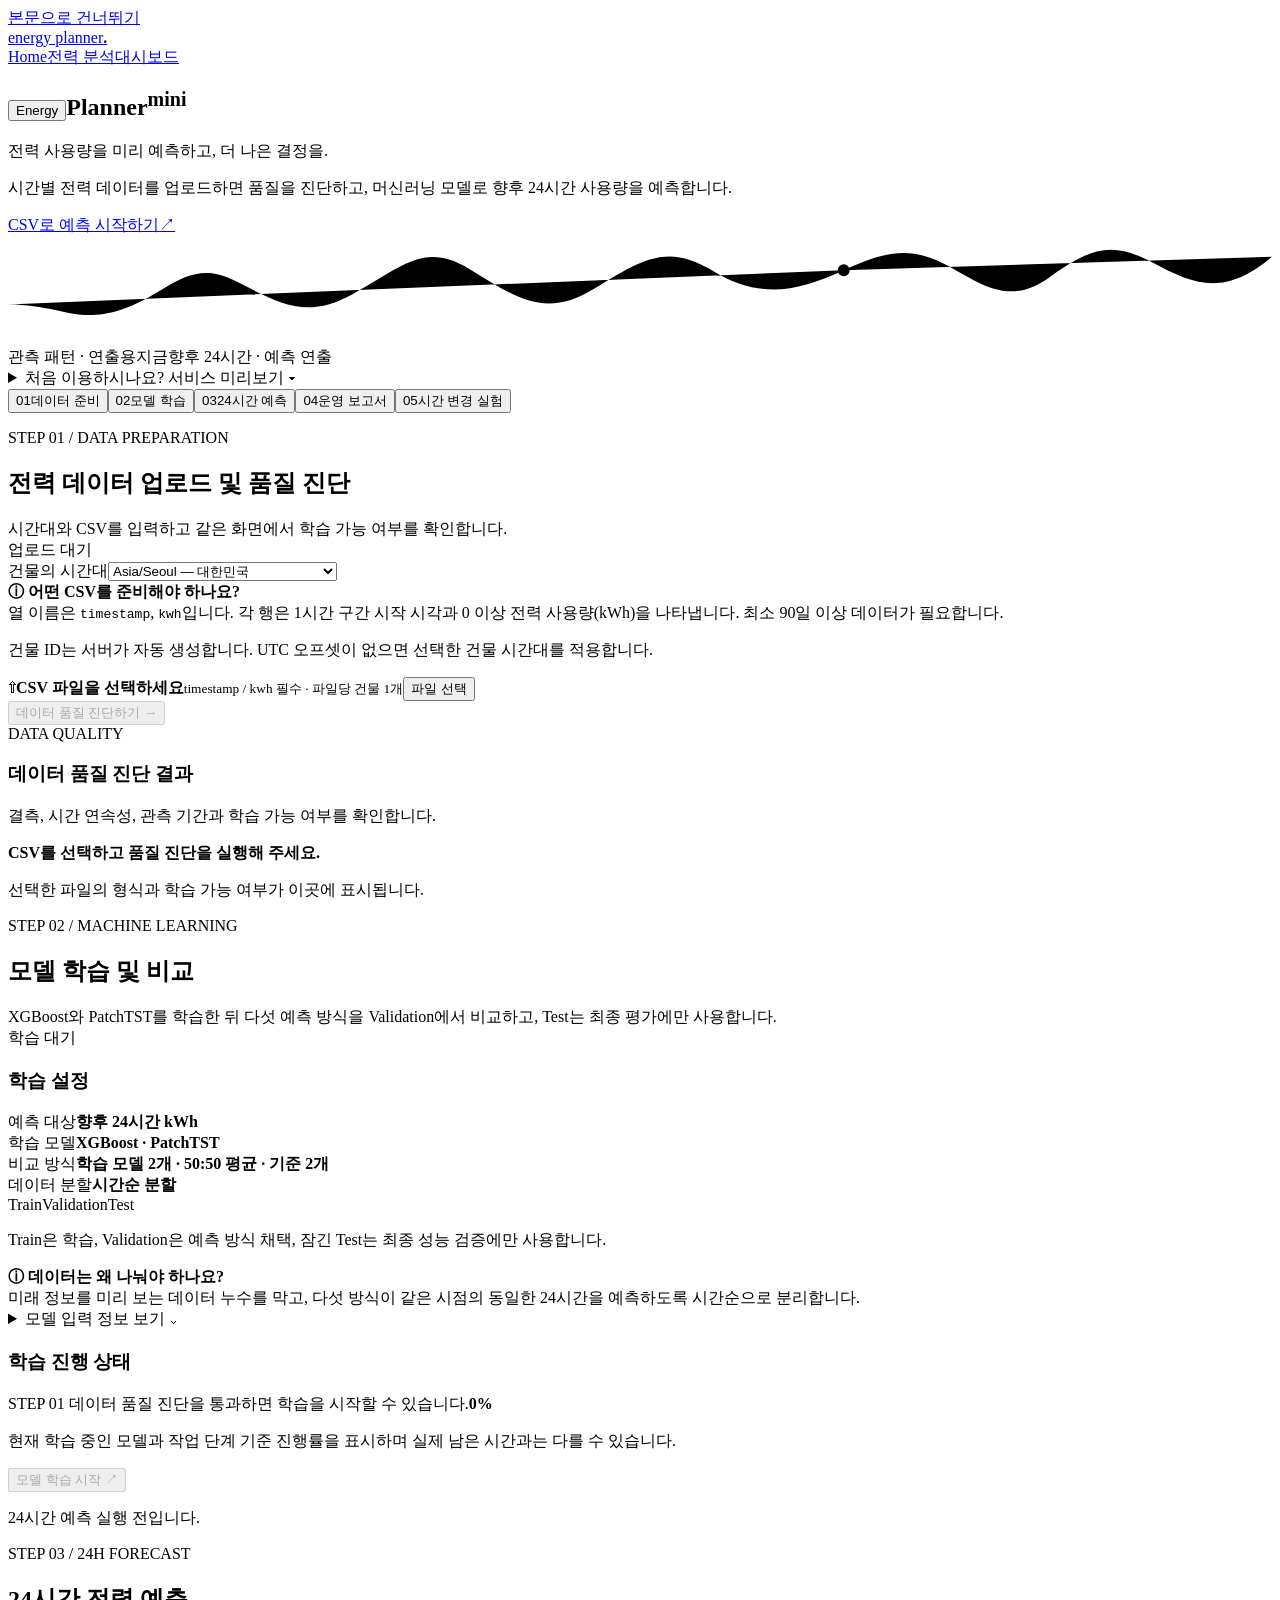
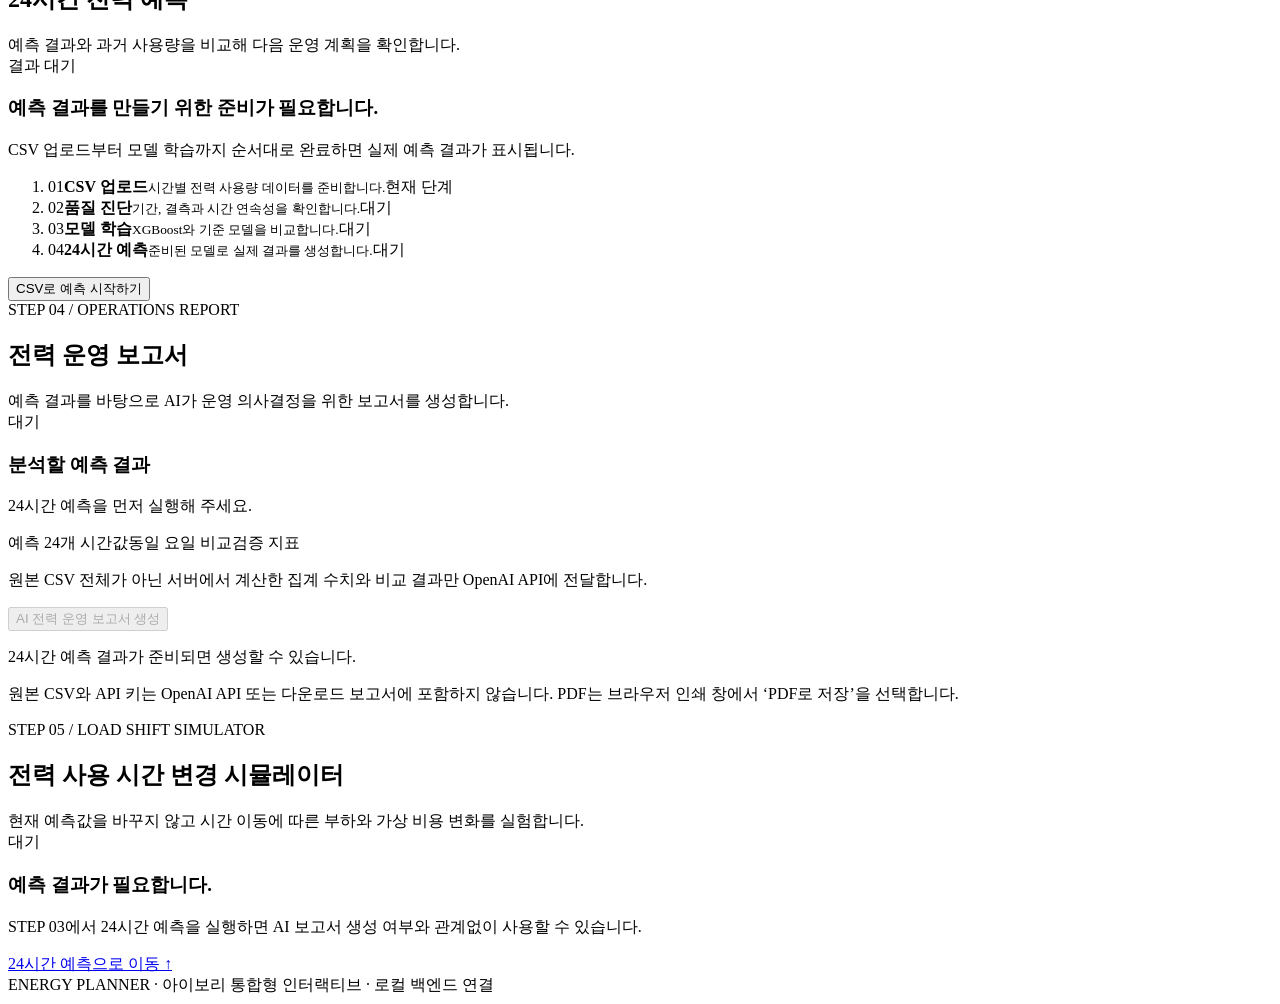
==== frontend/index.html @ c422758a "feat: configure frontend API base URL for Pages" ====
<!doctype html>
<html lang="ko">
<head>
  <meta charset="utf-8">
  <meta name="viewport" content="width=device-width, initial-scale=1">
  <meta name="theme-color" content="#F3F0E8">
  <title>Energy Planner</title>
  <meta name="description" content="건물 전력 사용량 데이터 품질 진단과 향후 24시간 예측을 위한 로컬 MVP">
  <link rel="stylesheet" href="/reference-system.css">
</head>
<body>
  <a class="skip-link" href="#main-content">본문으로 건너뛰기</a>
  <header class="header"><div class="container header-inner"><a class="logo" href="#top" data-scroll-target="top" aria-label="Energy Planner 홈">energy planner<b>.</b></a><nav class="topnav" aria-label="주 메뉴"><a href="#top" data-scroll-target="top">Home</a><a href="#upload" data-scroll-target="upload">전력 분석</a><a href="#dashboard" data-scroll-target="dashboard">대시보드</a></nav></div></header>

  <section class="hero brand-hero" id="top"><div class="container brand-hero-inner" id="landing-home">
    <h1 id="hero-title" class="brand-title" aria-label="Energy Planner mini"><button id="brand-energy-toggle" class="brand-energy" type="button" aria-label="예측 곡선 켜기 또는 끄기. 커서를 올리면 미리보기, 클릭하면 고정됩니다." aria-pressed="false">Energy</button><span class="brand-planner">Planner</span><sup class="brand-mini">mini</sup></h1>
    <p class="brand-tagline">전력 사용량을 미리 예측하고, 더 나은 결정을.</p>
    <p class="brand-description">시간별 전력 데이터를 업로드하면 품질을 진단하고, 머신러닝 모델로 향후 24시간 사용량을 예측합니다.</p>
    <div class="actions"><a id="home-primary-cta" class="btn primary" href="#upload" data-scroll-target="upload"><span id="home-cta-label">CSV로 예측 시작하기</span><span aria-hidden="true">↗</span></a></div>
    <div class="brand-curve" role="img" aria-label="인터랙션 연출용 곡선입니다. Energy에 커서를 올리거나 탭하면 관측 패턴을 나타내는 실선이 그려지고 미래 구간은 점선으로 이어집니다. 실제 데이터 또는 모델 예측값이 아닙니다."><svg viewBox="0 0 850 72" preserveAspectRatio="none" aria-hidden="true"><path class="brand-curve-baseline" d="M0 64H850"/><path class="brand-curve-past" pathLength="1" d="M0 46 C35 46 45 59 75 50 S120 15 150 29 S198 58 232 39 S280 4 310 22 S360 57 395 35 S445 6 475 24 S530 38 562 23"/><path class="brand-curve-future" d="M562 23 C590 10 607 7 630 19 S672 48 700 28 S742 3 770 18 S818 41 850 14"/><circle class="brand-curve-dot" cx="562" cy="23" r="4"/></svg><span class="brand-curve-divider" aria-hidden="true"></span><span class="brand-curve-labels" aria-hidden="true"><span>관측 패턴 · 연출용</span><span class="brand-curve-now">지금</span><span>향후 24시간 · 예측 연출</span></span></div>
  </div></section>

  <div class="container service-preview-wrap">
    <details id="service-preview" class="service-preview">
      <summary>처음 이용하시나요? 서비스 미리보기 <span aria-hidden="true">▾</span></summary>
      <div class="service-preview-layout">
        <div class="service-preview-intro">
          <p class="service-preview-eyebrow">ENERGY PLANNER MINI</p>
          <h2>앞으로 24시간,<br>전력량을 확인해보세요</h2>
          <p>건물의 시간별 전력 기록으로 향후 24시간 사용량을 예측하고, 피크가 예상되는 시간에 어떤 작업을 옮길 수 있을지 살펴보세요.</p>
        </div>
        <section class="service-preview-card" aria-label="서비스 이용 흐름">
          <div class="service-preview-tabs" role="tablist" aria-label="미리보기 단계">
            <button id="preview-tab-1" type="button" role="tab" aria-selected="true" aria-controls="preview-panel-1" tabindex="0">01 에너지 플래너</button>
            <button id="preview-tab-2" type="button" role="tab" aria-selected="false" aria-controls="preview-panel-2" tabindex="-1">02 데이터 준비</button>
            <button id="preview-tab-3" type="button" role="tab" aria-selected="false" aria-controls="preview-panel-3" tabindex="-1">03 모델 학습·비교</button>
            <button id="preview-tab-4" type="button" role="tab" aria-selected="false" aria-controls="preview-panel-4" tabindex="-1">04 예측 보기</button>
            <button id="preview-tab-5" type="button" role="tab" aria-selected="false" aria-controls="preview-panel-5" tabindex="-1">05 운영에 활용</button>
          </div>
          <div class="service-preview-panels">
            <div id="preview-panel-1" class="service-preview-panel" role="tabpanel" aria-labelledby="preview-tab-1" tabindex="0">
              <h3>에너지 플래너란?</h3>
              <p>얼마나 많은 에너지가 언제 필요할지 예상하고, 그에 맞춰 사용 계획을 세우는 사람이나 도구를 뜻합니다.</p>
              <div class="service-preview-sample"><strong>이 서비스에서는</strong><br>건물의 전력 기록으로 앞으로 24시간의 사용량을 예측하고, 전기를 많이 쓰는 작업의 시간을 옮겨볼 수 있습니다.</div>
            </div>
            <div id="preview-panel-2" class="service-preview-panel" role="tabpanel" aria-labelledby="preview-tab-2" tabindex="0" hidden>
              <h3>계량기 하나의 시간별 CSV</h3>
              <div class="service-preview-sample service-preview-csv"><code>timestamp, kwh</code><br><code>2026-05-01 00:00, 8.4</code><br><code>2026-05-01 01:00, 8.1</code></div>
              <p>최소 90일치 기록을 올리면 빠진 시간과 학습 가능 여부를 확인합니다.</p>
            </div>
            <div id="preview-panel-3" class="service-preview-panel" role="tabpanel" aria-labelledby="preview-tab-3" tabindex="0" hidden>
              <p class="service-preview-training-copy">이 건물의 전력 기록으로 모델을 새로 학습하고, 검증에서 오차가 가장 적었던 예측 방식을 선택합니다.</p>
              <div class="service-preview-training-flow" aria-label="모델 학습과 예측 방식 선택 흐름"><strong>건물 데이터로 학습</strong><span aria-hidden="true">→</span><strong>여러 예측 방식 비교</strong><span aria-hidden="true">→</span><strong>검증 오차가 가장 낮은 방식 선택</strong></div>
            </div>
            <div id="preview-panel-4" class="service-preview-panel" role="tabpanel" aria-labelledby="preview-tab-4" tabindex="0" hidden>
              <h3>향후 24시간 전력 사용량</h3>
              <div class="service-preview-graph-label"><span>사용량 (kWh)</span><span>설명용 예시</span></div>
              <svg class="service-preview-curve" viewBox="0 0 320 90" preserveAspectRatio="none" role="img" aria-label="예시 예측 곡선. 15시에 사용량이 가장 높습니다."><path class="preview-gridline" d="M0 22H320 M0 52H320 M0 82H320"/><path class="preview-trace" d="M0 67 C28 72 44 77 65 71 S93 53 113 50 S144 52 164 38 S189 17 209 23 S235 46 256 53 S292 58 320 67"/><circle cx="200" cy="22" r="4"/></svg>
              <div class="service-preview-graph-label"><span>00시</span><strong>15시 · 예시 피크</strong><span>23시</span></div>
              <p>건물 데이터로 모델을 학습하고, 검증 결과로 고른 방식으로 예측합니다.</p>
            </div>
            <div id="preview-panel-5" class="service-preview-panel" role="tabpanel" aria-labelledby="preview-tab-5" tabindex="0" hidden>
              <h3>피크 시간에 잡힌 작업을 옮긴다면?</h3>
              <div class="service-preview-sample service-preview-shift">15시 작업 <span aria-hidden="true">→</span> 18시로 이동 <small>예시</small></div>
              <p>시간 변경 시뮬레이터에서 부하와 가상 비용 변화를 살펴보고, AI 운영 보고서로 예측 결과를 요약할 수 있습니다.</p>
            </div>
          </div>
        </section>
      </div>
    </details>
  </div>

  <nav class="sticky-steps" aria-label="분석 단계"><div class="container steps-inner"><button class="step-button is-active" type="button" data-integrated-target="upload" data-workflow-step="1"><span>01</span>데이터 준비</button><button class="step-button" type="button" data-integrated-target="training" data-workflow-step="2"><span>02</span>모델 학습</button><button class="step-button" type="button" data-integrated-target="dashboard" data-workflow-step="3"><span>03</span>24시간 예측</button><button class="step-button" type="button" data-integrated-target="report" data-workflow-step="4"><span>04</span>운영 보고서</button><button class="step-button" type="button" data-integrated-target="simulator" data-workflow-step="5"><span>05</span>시간 변경 실험</button></div></nav>

  <main class="container" id="main-content" tabindex="-1">
    <p id="form-error" class="error global-error" role="alert"></p>

    <section class="section workflow-panel data-preparation" id="upload" data-step-panel="1" tabindex="-1" aria-labelledby="upload-title">
      <div class="section-heading"><div><div class="eyebrow">STEP 01 / DATA PREPARATION</div><h2 id="upload-title">전력 데이터 업로드 및 품질 진단</h2><div class="sub">시간대와 CSV를 입력하고 같은 화면에서 학습 가능 여부를 확인합니다.</div></div><span class="status" id="quality-heading-status">업로드 대기</span></div>
      <div class="section-body"><div class="grid2 upload-input-grid"><div class="panel timezone-panel">
        <label class="field" for="timezone">건물의 시간대</label><select id="timezone" name="building_timezone" class="select" aria-describedby="timezone-help" required><option value="Asia/Seoul">Asia/Seoul — 대한민국</option><option value="Asia/Tokyo">Asia/Tokyo — 일본</option><option value="America/New_York">America/New_York — 미국 동부</option><option value="America/Chicago">America/Chicago — 미국 중부</option><option value="America/Los_Angeles">America/Los_Angeles — 미국 서부</option><option value="Europe/London">Europe/London — 영국</option><option value="Europe/Paris">Europe/Paris — 프랑스</option><option value="Australia/Sydney">Australia/Sydney — 호주</option><option value="UTC">UTC — 협정 세계시</option></select><div class="spacer"></div><div class="hint" id="timezone-help"><strong>ⓘ 어떤 CSV를 준비해야 하나요?</strong><div>열 이름은 <code>timestamp</code>, <code>kwh</code>입니다. 각 행은 1시간 구간 시작 시각과 0 이상 전력 사용량(kWh)을 나타냅니다. 최소 90일 이상 데이터가 필요합니다.</div></div><p class="muted">건물 ID는 서버가 자동 생성합니다. UTC 오프셋이 없으면 선택한 건물 시간대를 적용합니다.</p>
      </div><div class="panel upload-panel">
        <div id="drop-zone" class="drop" tabindex="0" role="button" aria-label="CSV 파일 선택"><input id="csv-file" name="csv_file" type="file" accept=".csv,text/csv" autocomplete="off" hidden><span class="upload-arrow" aria-hidden="true">⇧</span><strong>CSV 파일을 선택하세요</strong><small>timestamp / kwh 필수 · 파일당 건물 1개</small><button id="choose-file" class="btn" type="button">파일 선택</button></div>
        <div id="file-info" class="file-row" hidden aria-live="polite"><div class="file-copy"><span>선택한 파일</span><strong id="selected-file-name"></strong><small id="selected-file-meta"></small><p id="selected-file-state">브라우저에서 선택됨 · 아직 품질 진단 전</p></div><div class="file-actions"><button id="change-file" class="btn" type="button">파일 변경</button><button id="clear-file" class="btn quiet" type="button">삭제</button></div></div>
        <div class="actions panel-actions"><button id="analyze" class="btn primary" type="button" disabled>데이터 품질 진단하기 →</button></div>
      </div></div><div class="quality-inline" aria-live="polite"><div class="quality-inline-heading"><div><span class="quality-kicker">DATA QUALITY</span><h3 id="quality-result-title" tabindex="-1">데이터 품질 진단 결과</h3><p>결측, 시간 연속성, 관측 기간과 학습 가능 여부를 확인합니다.</p></div></div><label id="warning-approval" class="approval" for="warning-approved" hidden><input id="warning-approved" name="warning_approved" type="checkbox"> 데이터 기간이 90~179일로 짧아 예측 성능이 불안정할 수 있음을 이해하고 실험적 학습에 동의합니다.</label>
        <div id="empty-state" class="panel quality-awaiting" data-panel-state="empty"><strong id="quality-empty-title" tabindex="-1">CSV를 선택하고 품질 진단을 실행해 주세요.</strong><p id="quality-empty-copy">선택한 파일의 형식과 학습 가능 여부가 이곳에 표시됩니다.</p><dl id="quality-preview" class="quality-preview" hidden><dt>선택한 파일</dt><dd id="quality-preview-file">확인 전</dd><dt>관측 기간</dt><dd>진단 전</dd><dt>누락·연속성</dt><dd>진단 전</dd><dt>학습 가능 여부</dt><dd>진단 전</dd></dl></div>
        <div id="quality-result" hidden><div class="status-row panel"><span id="status-badge" class="status">—</span><strong id="eligibility"></strong></div><div id="quality-cards" class="grid4 stats"></div><div class="panel detail-panel"><h3 class="section-text">진단 상세 결과</h3><div id="quality-detail-list" class="quality-detail-list"></div><div class="notice quality-notice"><strong>추가 확인 사항</strong><ul id="reason-list"></ul></div><div id="quality-split-results" class="split-results" hidden></div></div><div id="quality-next-actions" class="actions quality-next-actions" hidden><a class="btn primary" href="#training" data-scroll-target="training">모델 학습 및 비교로 이동 →</a></div></div></div>
      </div>
    </section>

    <section class="section workflow-panel" id="training" data-step-panel="2" tabindex="-1" aria-live="polite">
      <div class="section-heading"><div><div class="eyebrow">STEP 02 / MACHINE LEARNING</div><h2>모델 학습 및 비교</h2><div class="sub">XGBoost와 PatchTST를 학습한 뒤 다섯 예측 방식을 Validation에서 비교하고, Test는 최종 평가에만 사용합니다.</div></div><span id="workspace-job-status" class="status">학습 대기</span></div>
      <div class="section-body"><div class="grid2 training-grid"><div class="panel"><h3 class="section-text">학습 설정</h3><div class="detail-row"><span>예측 대상</span><strong>향후 24시간 kWh</strong></div><div class="detail-row"><span>학습 모델</span><strong>XGBoost · PatchTST</strong></div><div class="detail-row"><span>비교 방식</span><strong>학습 모델 2개 · 50:50 평균 · 기준 2개</strong></div><div class="detail-row"><span>데이터 분할</span><strong>시간순 분할</strong></div><div class="split" aria-label="Train, Validation, Test 시간순 분할"><span class="train-split">Train</span><span class="validation-split">Validation</span><span class="test-split">Test</span></div><p class="muted">Train은 학습, Validation은 예측 방식 채택, 잠긴 Test는 최종 성능 검증에만 사용합니다.</p><div class="hint"><strong>ⓘ 데이터는 왜 나눠야 하나요?</strong><div>미래 정보를 미리 보는 데이터 누수를 막고, 다섯 방식이 같은 시점의 동일한 24시간을 예측하도록 시간순으로 분리합니다.</div></div><details id="model-input-details" class="model-input-details"><summary>모델 입력 정보 보기 <span aria-hidden="true">⌄</span></summary><div class="model-input-content"><p class="model-input-count"><strong id="model-feature-count">피처 정보 불러오는 중</strong></p><ul id="model-feature-list" class="model-feature-list"></ul><p class="model-lookback"><strong id="model-lookback-summary">입력 기간을 확인하고 있습니다.</strong><span id="model-lookback-note"></span></p></div></details></div>
        <div class="panel training-status-panel"><div><h3 class="section-text">학습 진행 상태</h3><div id="training-progress"><div class="detail-row"><span id="training-stage" aria-live="polite">STEP 01 데이터 품질 진단을 통과하면 학습을 시작할 수 있습니다.</span><strong id="training-percent">0%</strong></div><div id="training-progressbar" class="train-track" role="progressbar" aria-label="XGBoost와 PatchTST 모델 학습 진행률" aria-valuemin="0" aria-valuemax="100" aria-valuenow="0" aria-valuetext="학습 시작 전 0%"><div id="training-progress-fill" class="train-fill"></div></div><p class="muted progress-note">현재 학습 중인 모델과 작업 단계 기준 진행률을 표시하며 실제 남은 시간과는 다를 수 있습니다.</p></div></div><div id="training-actions" class="actions training-actions"><button id="train" class="btn primary" type="button" disabled>모델 학습 시작 ↗</button></div><p id="workspace-prediction-summary" class="notice">24시간 예측 실행 전입니다.</p></div></div>
        <div id="workspace-model-results" class="panel model-results" hidden>
          <div class="training-selection-header">
            <div class="training-selection-copy"><span class="training-selection-label">채택된 예측 방식</span><strong id="workspace-selected-model" class="training-selected-model">예측 방식 확인 중</strong></div>
            <span class="training-complete-badge">학습 완료</span>
          </div>
          <p id="workspace-selection-reason" class="training-selection-reason">저장된 Validation 결과에서 채택 이유를 확인하고 있습니다.</p>
          <details id="training-evaluation-details" class="training-evaluation-details">
            <summary>상세 평가 지표 보기 <span aria-hidden="true">⌄</span></summary>
            <div class="training-evaluation-content">
              <div class="metric-comparison-heading"><div><h3 class="section-text">Validation 예측 방식 선정 결과</h3><p>시간순 Validation 구간에서 다섯 후보를 같은 평가 시점으로 비교해 실제 예측에 사용할 방식을 채택했습니다.</p></div><span class="status blue">자동 선정</span></div>
              <div class="table-wrap metric-table-wrap"><table class="table metric-comparison-table"><thead><tr><th scope="col">예측 방식</th><th scope="col">MAE<br><small>kWh</small></th><th scope="col">WAPE<br><small>%</small></th><th scope="col">RMSE<br><small>kWh</small></th><th scope="col">피크 크기 오차<br><small>kWh</small></th><th scope="col">피크 시간 오차<br><small>h</small></th><th scope="col">채택 결과</th></tr></thead><tbody id="workspace-validation-body"></tbody></table></div>
              <div class="metric-comparison-heading test-comparison-heading"><div><h3 class="section-text">Test 최종 평가 결과</h3><p>모델 선택에는 사용하지 않은 Test 구간의 최종 성능입니다.</p></div><span class="status">최종 평가</span></div>
              <div class="table-wrap metric-table-wrap"><table class="table metric-comparison-table"><thead><tr><th scope="col">모델</th><th scope="col">MAE<br><small>kWh</small></th><th scope="col">WAPE<br><small>%</small></th><th scope="col">RMSE<br><small>kWh</small></th><th scope="col">피크 크기 오차<br><small>kWh</small></th><th scope="col">피크 시간 오차<br><small>h</small></th><th scope="col">평가 구분</th></tr></thead><tbody id="workspace-test-body"></tbody></table></div>
              <p id="test-evaluation-note" class="muted">Test는 Validation에서 선택한 모델의 최종 성능 확인에만 사용합니다.</p>
            </div>
          </details>
        </div>
      </div>
    </section>

    <section class="section workflow-panel dashboard" id="dashboard" data-step-panel="3" tabindex="-1" aria-labelledby="dashboard-title">
      <div class="section-heading"><div><div class="eyebrow">STEP 03 / 24H FORECAST</div><h2 id="dashboard-title">24시간 전력 예측</h2><p id="forecast-period" class="forecast-period" hidden></p><div class="sub">예측 결과와 과거 사용량을 비교해 다음 운영 계획을 확인합니다.</div></div><div class="section-heading-actions"><span id="job-status" class="status">결과 대기</span><a id="dashboard-new-csv" class="btn" href="#upload" data-scroll-target="upload" hidden>새 CSV로 예측하기 <span aria-hidden="true">↑</span></a></div></div>
      <div class="section-body"><p id="dashboard-error" class="error" role="alert" hidden></p><section id="dashboard-gate" class="panel dashboard-gate" aria-labelledby="dashboard-gate-title" aria-live="polite"><div class="dashboard-gate-copy"><h3 id="dashboard-gate-title">예측 결과를 만들기 위한 준비가 필요합니다.</h3><p id="dashboard-gate-description">CSV 업로드부터 모델 학습까지 순서대로 완료하면 실제 예측 결과가 표시됩니다.</p></div><ol id="dashboard-readiness" class="readiness-list"><li data-readiness-key="upload" data-state="current"><span class="readiness-mark" aria-hidden="true">01</span><span class="readiness-copy"><strong>CSV 업로드</strong><small>시간별 전력 사용량 데이터를 준비합니다.</small></span><span class="readiness-state">현재 단계</span></li><li data-readiness-key="quality" data-state="waiting"><span class="readiness-mark" aria-hidden="true">02</span><span class="readiness-copy"><strong>품질 진단</strong><small>기간, 결측과 시간 연속성을 확인합니다.</small></span><span class="readiness-state">대기</span></li><li data-readiness-key="training" data-state="waiting"><span class="readiness-mark" aria-hidden="true">03</span><span class="readiness-copy"><strong>모델 학습</strong><small>XGBoost와 기준 모델을 비교합니다.</small></span><span class="readiness-state">대기</span></li><li data-readiness-key="prediction" data-state="waiting"><span class="readiness-mark" aria-hidden="true">04</span><span class="readiness-copy"><strong>24시간 예측</strong><small>준비된 모델로 실제 결과를 생성합니다.</small></span><span class="readiness-state">대기</span></li></ol><div class="actions dashboard-gate-actions"><button id="dashboard-empty-action" class="btn primary" type="button" data-target="upload">CSV로 예측 시작하기</button><button id="run-prediction" class="btn primary" type="button" hidden>24시간 예측 실행</button></div></section><div id="dashboard-results" hidden><div class="forecast-summary" aria-live="polite"><p id="forecast-narrative">예측 결과를 요약하고 있습니다.</p><p id="sample-note" class="forecast-provenance">저장된 모델로 생성한 실제 예측 결과입니다.</p></div>
        <div class="grid3 stats forecast-stats"><article class="panel metric metric-primary"><div class="label">24시간 예상 사용량</div><div class="value" id="total-forecast">—</div><div class="foot" id="forecast-change">직전 24시간과 비교 중</div></article><article class="panel metric"><div class="label">예상 피크 시간</div><div class="value compact" id="peak-time">예측 전</div><div class="foot">24시간 중 사용량이 가장 높은 시점</div></article><article class="panel metric"><div class="label">예상 피크 사용량</div><div class="value" id="peak-usage">—</div><div class="foot" id="peak-forecast">사용량 계산 전</div></article></div>
        <div class="panel chart-panel"><div class="panel-heading chart-heading"><div><h3 class="section-text">시간별 예상 사용량</h3><div class="sub"><span id="data-last-observation">데이터 마지막 시점: 미설정</span> · <span id="forecast-timezone">시간대: 미설정</span></div></div><label class="series-toggle" for="compare-previous"><input id="compare-previous" name="compare_previous_day" type="checkbox" aria-controls="forecast-chart"> 전날 같은 시간과 비교</label></div><div class="chart-wrap"><svg class="chart forecast-chart" id="forecast-chart" viewBox="0 0 960 360" role="img" aria-label="24시간 전력 예측 그래프"></svg><div id="forecast-tooltip" class="tooltip forecast-tooltip" role="status" hidden></div></div><div class="chart-legend"><span><i class="forecast"></i>미래 예측</span><span id="history-legend" hidden><i class="actual"></i>직전 24시간 실측</span></div><div class="forecast-scrubber"><label for="forecast-hour-slider">시간 선택</label><input id="forecast-hour-slider" type="range" min="0" max="23" value="0" step="1" aria-describedby="forecast-selected-value" aria-controls="forecast-chart"><output id="forecast-selected-value" for="forecast-hour-slider">예측 결과를 선택해 확인하세요.</output></div><details class="forecast-table-details"><summary>24시간 예측값을 표로 보기</summary><div class="data-table-scroll"><table><thead><tr><th scope="col">예측 시각</th><th scope="col">사용량(kWh)</th></tr></thead><tbody id="forecast-table-body"></tbody></table></div></details></div>
        <details id="forecast-validation-details" class="panel forecast-validation-details"><summary>과거 예측 성능 보기</summary><div class="forecast-performance-meta"><span>이번 예측에 사용 <strong id="dashboard-selected-model">—</strong></span><span>학습 기록 <strong id="dashboard-run-id">—</strong></span></div><dl class="forecast-performance-grid" aria-label="선택 모델의 Test 평가 지표"><div><dt>MAE <small>(kWh)</small></dt><dd id="dashboard-test-mae">평가 결과 없음</dd></div><div><dt>WAPE <small>(%)</small></dt><dd id="dashboard-test-wape">평가 결과 없음</dd></div><div><dt>RMSE <small>(kWh)</small></dt><dd id="dashboard-test-rmse">평가 결과 없음</dd></div><div><dt>피크 크기 오차 <small>(kWh)</small></dt><dd id="dashboard-test-peak-mae">평가 결과 없음</dd></div><div><dt>피크 시간 오차 <small>(h)</small></dt><dd id="dashboard-test-peak-time">평가 결과 없음</dd></div></dl><p class="muted">Validation으로 모델을 선택하고, Test는 선택을 바꾸지 않은 채 최종 성능 확인에만 사용했습니다.</p></details>
        <div class="grid2 usage-grid"><div class="panel"><div class="section-heading panel-heading"><div><h3 class="section-text" id="usage-analysis-title">최근 7일 일별 사용량</h3><div class="sub">업로드 데이터 기준</div></div><span id="actual-summary-label" class="status">예측 후 표시</span></div><div class="chart-wrap"><svg class="chart" id="daily-usage-chart" viewBox="0 0 520 240" role="img" aria-label="최근 7일 일별 전력 사용량 막대 그래프"></svg><div id="usage-tooltip" class="tooltip" role="status" hidden></div></div></div><div class="panel"><h3 class="section-text">시간대별 사용 비중</h3><div class="sub">최근 7일 소비량 분포</div><div class="period-composition"><div id="period-donut" class="donut" role="img" aria-label="시간대별 사용량 구성비"></div><ul id="period-composition-list" class="period-list"></ul></div></div></div>
        <div class="panel monthly-usage"><h3 class="section-text">최근 월별 사용량</h3><div id="monthly-usage-list" class="monthly-usage-list"></div></div>
        <div class="workflow-next"><div><strong>예측 결과를 어떻게 활용할까요?</strong><p>운영 보고서를 만들거나, AI 호출 없이 시간 변경 시나리오를 실험할 수 있습니다.</p></div><div class="actions"><a class="btn primary" href="#report" data-scroll-target="report">운영 보고서 만들기 →</a><a class="btn" href="#simulator" data-scroll-target="simulator">시간 변경 실험 →</a></div></div>
      </div></div>
    </section>

    <section class="section workflow-panel report-step" id="report" data-step-panel="4" tabindex="-1" aria-labelledby="report-step-title">
      <div class="section-heading"><div><div class="eyebrow">STEP 04 / OPERATIONS REPORT</div><h2 id="report-step-title">전력 운영 보고서</h2><div class="sub">예측 결과를 바탕으로 AI가 운영 의사결정을 위한 보고서를 생성합니다.</div></div><span id="report-status" class="status">대기</span></div>
      <div class="section-body"><div id="report-gate" class="panel report-gate"><div><h3 class="section-text">분석할 예측 결과</h3><p id="report-target-period" class="report-target-period">24시간 예측을 먼저 실행해 주세요.</p><div class="report-ready-facts"><span>예측 24개 시간값</span><span>동일 요일 비교</span><span>검증 지표</span></div><p class="muted">원본 CSV 전체가 아닌 서버에서 계산한 집계 수치와 비교 결과만 OpenAI API에 전달합니다.</p></div><div class="report-gate-action"><button id="ai-analyze" class="btn primary" type="button" disabled>AI 전력 운영 보고서 생성</button><p id="ai-analysis-status" class="muted" aria-live="polite">24시간 예측 결과가 준비되면 생성할 수 있습니다.</p></div></div><div id="report-generation-progress" class="report-generation-progress" role="status" aria-live="polite" hidden><span class="report-spinner" aria-hidden="true"></span><div><strong>전력 운영 보고서를 생성하고 있습니다.</strong><p>서버가 정량 근거를 확인하고 AI 운영 해석을 구성합니다.</p></div></div>
        <div id="report-preview" class="panel report-preview" hidden><div class="panel-heading report-heading"><div><h3 class="section-text">생성된 보고서 미리보기</h3><div class="sub">현재 예측 결과와 생성 당시 분석 기준을 포함합니다.</div></div><div class="report-actions"><button id="download-report-html" class="btn primary" type="button" disabled>HTML 다운로드</button><button id="print-report" class="btn" type="button" disabled>PDF 저장 / 인쇄</button><button id="regenerate-report" class="btn" type="button" disabled>보고서 다시 생성</button></div></div>
          <article id="ai-report" class="ai-report" aria-labelledby="report-summary-title" hidden>
            <header class="report-cover"><div><span id="report-source-badge" class="report-badge">로컬 수치 + AI 운영 해석</span><span id="report-purpose-badge" class="report-purpose">운영 계획 참고</span><p class="report-kicker">1. 핵심 판단</p><h4 id="report-summary-title">운영 판단</h4><p id="report-summary"></p><p id="report-summary-interpretation" class="report-supporting-copy" hidden></p><p id="report-comparison-observation" class="report-supporting-copy" hidden></p><p id="report-comparison-facts" hidden></p><div id="report-summary-evidence" class="observation-evidence"></div><div id="report-comparison-evidence" class="observation-evidence"></div></div><dl class="report-meta"><div><dt>생성 일시</dt><dd id="report-generated-at">—</dd></div><div><dt>데이터 기준</dt><dd id="report-data-period">—</dd></div><div><dt>예측 대상</dt><dd id="report-forecast-period">—</dd></div></dl></header>
            <section class="report-section" aria-labelledby="report-peak-title"><p class="report-kicker">2. 사용량이 가장 높은 시간</p><h5 id="report-peak-title">사용량이 가장 높은 시간</h5><p id="report-peak-facts" class="report-main-copy"></p><p id="report-peak-observation" class="report-supporting-copy" hidden></p><div id="report-peak-evidence" class="observation-evidence"></div><div class="report-metrics" aria-label="주요 예측 수치"><div><span>24시간 예상 사용량</span><strong id="report-total">—</strong><small id="report-total-change">—</small></div><div><span>가장 높은 시간</span><strong id="report-peak">—</strong><small id="report-peak-value">—</small></div><div><span>최근 8주 같은 요일 평균 대비</span><strong id="report-comparison">—</strong><small id="report-comparison-basis">—</small></div></div><div class="report-chart-block"><div class="report-section-heading"><div><h6 id="report-chart-title">시간대별 예상 사용량</h6><p id="report-chart-description">예측값과 최근 8주 같은 요일 평균을 비교합니다.</p></div><label class="series-toggle" for="report-baseline-toggle"><input id="report-baseline-toggle" name="report_baseline_visible" type="checkbox" aria-controls="report-chart" checked> 평소 비교선</label></div><div class="chart-wrap report-chart-wrap"><svg id="report-chart" class="chart report-chart" viewBox="0 0 960 340" role="img" aria-label="시간별 예측과 최근 8주 같은 요일 평균 비교 그래프"></svg><div id="report-chart-tooltip" class="tooltip forecast-tooltip" role="status" hidden></div></div><div class="chart-legend"><span><i class="forecast"></i>24시간 예측</span><span id="report-baseline-legend"><i class="baseline"></i>최근 8주 같은 요일 평균</span></div><div class="forecast-scrubber"><label for="report-hour-slider">시간 선택</label><input id="report-hour-slider" name="report_hour" type="range" min="0" max="23" value="0" step="1" aria-controls="report-chart" aria-describedby="report-selected-value"><output id="report-selected-value" for="report-hour-slider">예측 결과를 선택해 확인하세요.</output></div></div></section>
            <section id="report-actions-section" class="report-section" aria-labelledby="report-recommendations-title"><p class="report-kicker">3. 지금 확인할 사항</p><div class="report-section-heading"><div><h5 id="report-recommendations-title">지금 확인할 사항</h5><p>서버의 기존 조치 기준을 충족한 항목만 표시합니다.</p></div></div><p id="report-no-action" class="report-main-copy" hidden></p><ol id="report-recommendations" class="recommendation-list"></ol></section>
            <section class="report-section" aria-labelledby="report-accuracy-title"><p class="report-kicker">4. 과거 예측 오차</p><h5 id="report-accuracy-title">과거 예측 오차</h5><p id="report-accuracy-summary" class="report-main-copy"></p></section>
            <section class="report-section" aria-labelledby="report-limitations-title"><p class="report-kicker">5. 참고사항 및 한계</p><h5 id="report-limitations-title">참고사항 및 한계</h5><ul id="report-limitations" class="report-limitations"></ul></section>
            <details class="report-section report-technical"><summary id="report-quality-title">6. 기술 지표 상세 보기</summary><div class="quality-grid"><div class="report-metric-group"><h6>선택 모델 · Validation</h6><dl><div><dt>MAE</dt><dd id="report-validation-mae">평가 결과 없음</dd></div><div><dt>WAPE</dt><dd id="report-validation-wape">평가 결과 없음</dd></div><div><dt>RMSE</dt><dd id="report-validation-rmse">평가 결과 없음</dd></div><div><dt>피크 크기 오차</dt><dd id="report-validation-peak-mae">평가 결과 없음</dd></div><div><dt>피크 시간 오차</dt><dd id="report-validation-peak-time">평가 결과 없음</dd></div></dl></div><div class="report-metric-group"><h6>선택 모델 · Test</h6><dl><div><dt>MAE</dt><dd id="report-test-mae">평가 결과 없음</dd></div><div><dt>WAPE</dt><dd id="report-test-wape">평가 결과 없음</dd></div><div><dt>RMSE</dt><dd id="report-test-rmse">평가 결과 없음</dd></div><div><dt>피크 크기 오차</dt><dd id="report-test-peak-mae">평가 결과 없음</dd></div><div><dt>피크 시간 오차</dt><dd id="report-test-peak-time">평가 결과 없음</dd></div></dl></div><dl class="report-technical-context"><div><dt>기준모델별 Validation</dt><dd id="report-baseline-models">평가 결과 없음</dd></div><div><dt>기존 예측 방식보다 정확도 개선</dt><dd id="report-baseline-performance">평가 결과 없음</dd></div><div><dt>이번 예측에 사용</dt><dd id="report-model">평가 결과 없음</dd></div></dl><p id="report-technical-note" class="muted"></p></div></details>
          </article>
        </div><p class="muted report-privacy">원본 CSV와 API 키는 OpenAI API 또는 다운로드 보고서에 포함하지 않습니다. PDF는 브라우저 인쇄 창에서 ‘PDF로 저장’을 선택합니다.</p>
      </div>
    </section>

    <section class="section workflow-panel simulator-step" id="simulator" data-step-panel="5" tabindex="-1" aria-labelledby="simulator-step-title">
      <div class="section-heading"><div><div class="eyebrow">STEP 05 / LOAD SHIFT SIMULATOR</div><h2 id="simulator-step-title">전력 사용 시간 변경 시뮬레이터</h2><div class="sub">현재 예측값을 바꾸지 않고 시간 이동에 따른 부하와 가상 비용 변화를 실험합니다.</div></div><span id="simulator-status" class="status">대기</span></div>
      <div class="section-body"><div id="simulator-gate" class="panel simulator-gate"><h3 class="section-text">예측 결과가 필요합니다.</h3><p>STEP 03에서 24시간 예측을 실행하면 AI 보고서 생성 여부와 관계없이 사용할 수 있습니다.</p><a class="btn" href="#dashboard" data-scroll-target="dashboard">24시간 예측으로 이동 ↑</a></div><div id="simulator-workspace" class="panel simulator-workspace" hidden><div class="report-section-heading"><div><h3 class="section-text">가상 시나리오 설정</h3><p>실제 계약 요금제가 연결되지 않아 입력 단가를 이용한 실험 결과입니다.</p></div><span class="status warning">가상 단가</span></div><div id="simulator-error" class="inline-error" role="alert" hidden></div><div class="simulator-grid"><label for="simulator-kwh">이동할 사용량 (kWh)<input id="simulator-kwh" name="simulator_kwh" type="number" min="0" step="0.1" inputmode="decimal" autocomplete="off" value="0" aria-describedby="simulator-kwh-help simulator-error"><small id="simulator-kwh-help">기존 시간의 예측 사용량 이내</small></label><label for="simulator-from">기존 시간대<select id="simulator-from" name="simulator_from" autocomplete="off"></select></label><label for="simulator-to">변경 시간대<select id="simulator-to" name="simulator_to" autocomplete="off"></select></label><label for="simulator-from-rate">기존 시간 단가 (원/kWh)<input id="simulator-from-rate" name="simulator_from_rate" type="number" min="0" step="0.1" inputmode="decimal" autocomplete="off" placeholder="예: 120"></label><label for="simulator-to-rate">변경 시간 단가 (원/kWh)<input id="simulator-to-rate" name="simulator_to_rate" type="number" min="0" step="0.1" inputmode="decimal" autocomplete="off" placeholder="예: 80"></label></div><div class="simulator-results" aria-live="polite"><div><span>변경 전 예상 비용</span><strong id="simulator-before">단가 입력 필요</strong></div><div><span>변경 후 예상 비용</span><strong id="simulator-after">단가 입력 필요</strong></div><div class="simulator-saving"><span>예상 비용 변화</span><strong id="simulator-saving">—</strong></div><div><span>변경 전 예상 피크</span><strong id="simulator-peak-before">—</strong></div><div><span>변경 후 예상 피크</span><strong id="simulator-peak-after">—</strong></div><p id="simulator-load-effect">이동할 사용량과 단가를 입력하면 시간대별 부하 변화를 계산합니다.</p></div><div class="simulator-chart-panel"><div class="panel-heading"><div><h3 class="section-text">변경 전후 시간별 사용량</h3><p class="sub">선택한 기존·변경 시간에는 감소·증가 지점을 함께 표시합니다.</p></div></div><svg id="simulator-chart" class="chart simulator-chart" viewBox="0 0 960 340" role="img" aria-label="시간 변경 전후 예상 사용량 비교 그래프"></svg><div class="chart-legend"><span><i class="actual"></i>변경 전</span><span><i class="forecast"></i>변경 후</span><span><i class="decrease"></i>사용량 감소</span><span><i class="increase"></i>사용량 증가</span></div></div><p class="muted simulator-caveat">시간당 kWh 피크는 청구용 최대수요전력(kW)과 동일하지 않으며, 이 시뮬레이션은 원본 예측 데이터를 변경하지 않습니다.</p></div></div>
    </section>
  </main>
  <footer class="disclaimer">ENERGY PLANNER · 아이보리 통합형 인터랙티브 · 로컬 백엔드 연결</footer>
  <script src="/config.js"></script>
  <script src="/app.js" defer></script>
</body>
</html>
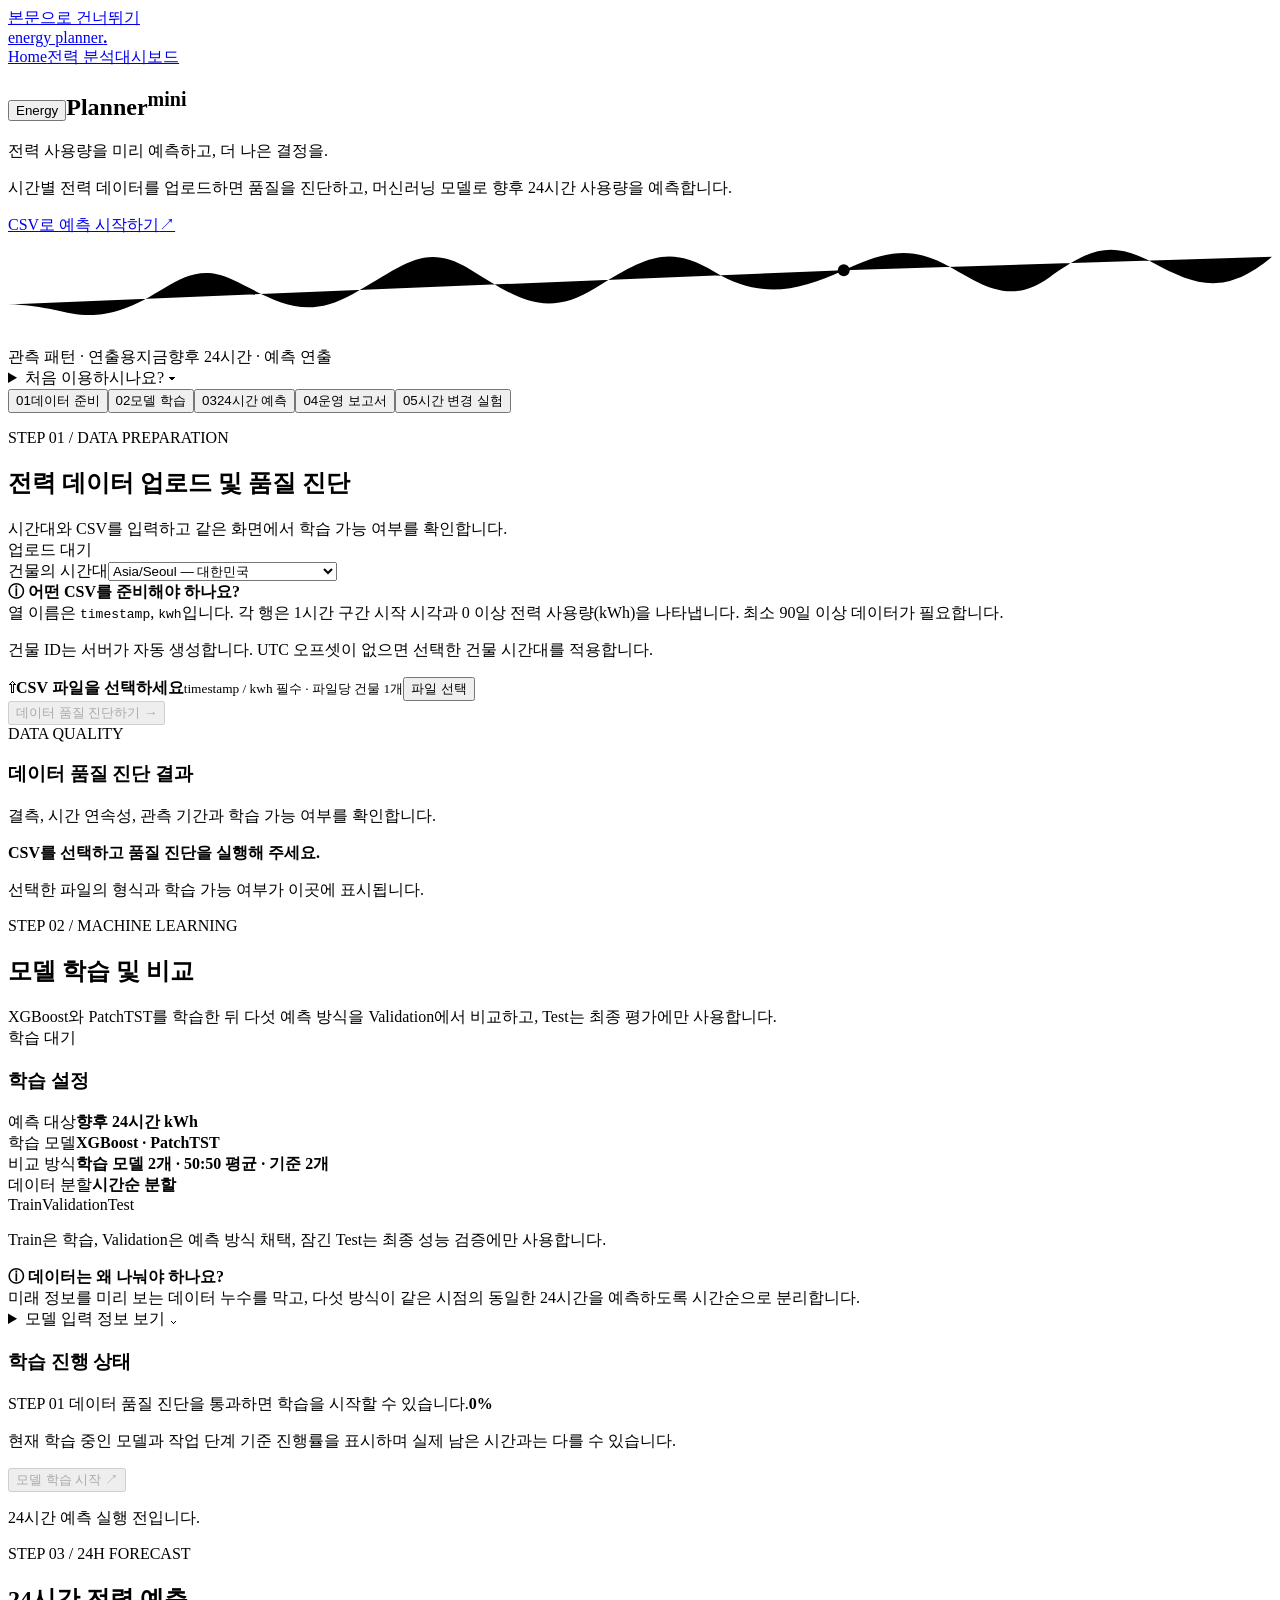
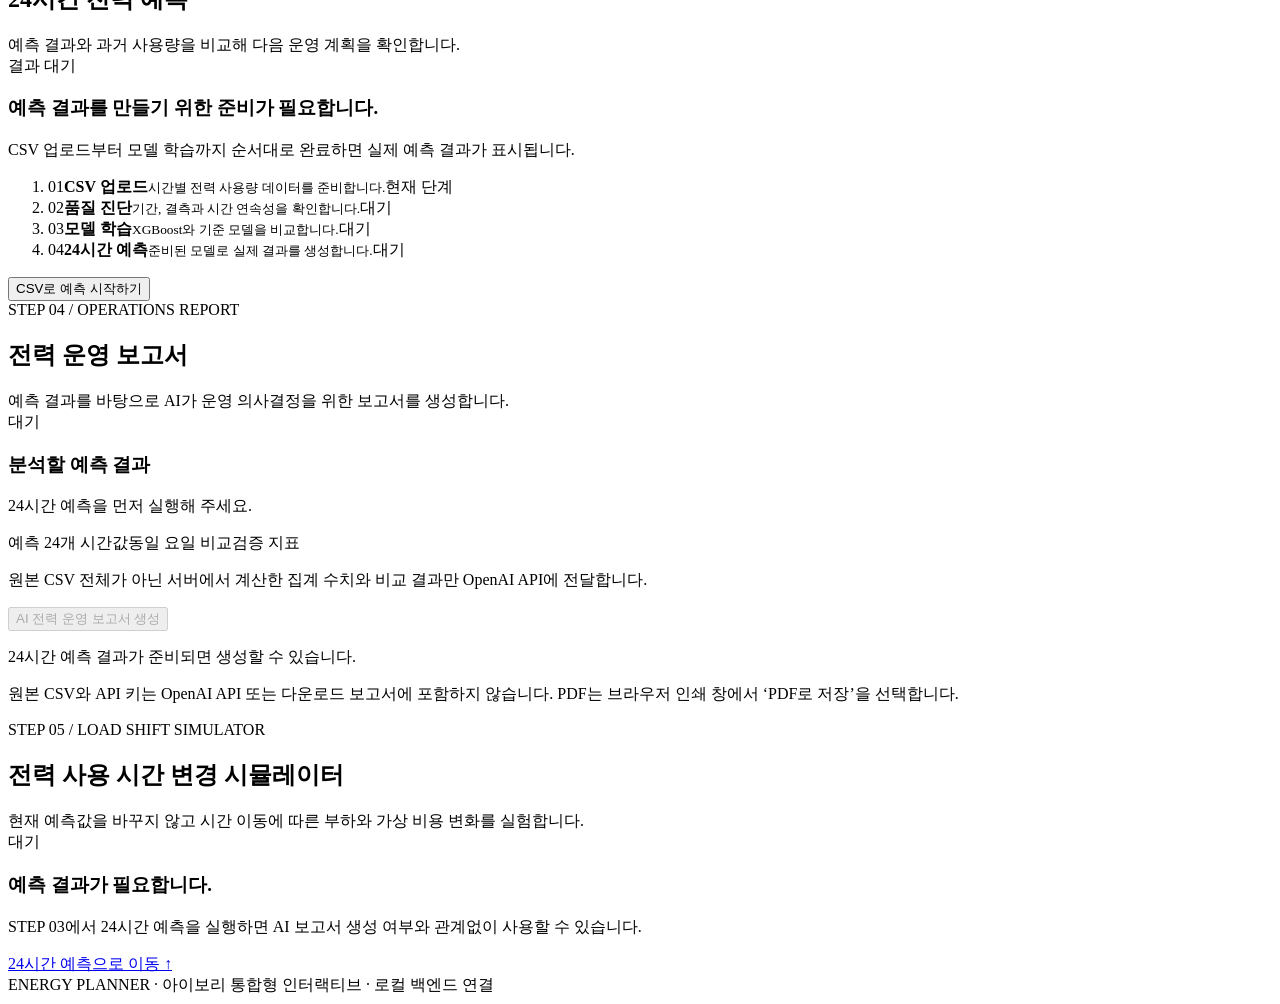
==== commit cb4022a1: "fix: simplify service preview label" ====
--- a/frontend/index.html
+++ b/frontend/index.html
@@ -22,7 +22,7 @@
 
   <div class="container service-preview-wrap">
     <details id="service-preview" class="service-preview">
-      <summary>처음 이용하시나요? 서비스 미리보기 <span aria-hidden="true">▾</span></summary>
+      <summary>처음 이용하시나요? <span aria-hidden="true">▾</span></summary>
       <div class="service-preview-layout">
         <div class="service-preview-intro">
           <p class="service-preview-eyebrow">ENERGY PLANNER MINI</p>
@@ -147,6 +147,7 @@
     </section>
   </main>
   <footer class="disclaimer">ENERGY PLANNER · 아이보리 통합형 인터랙티브 · 로컬 백엔드 연결</footer>
+  <!-- Cloudflare Pages automatic deployment test marker. -->
   <script src="/config.js"></script>
   <script src="/app.js" defer></script>
 </body>
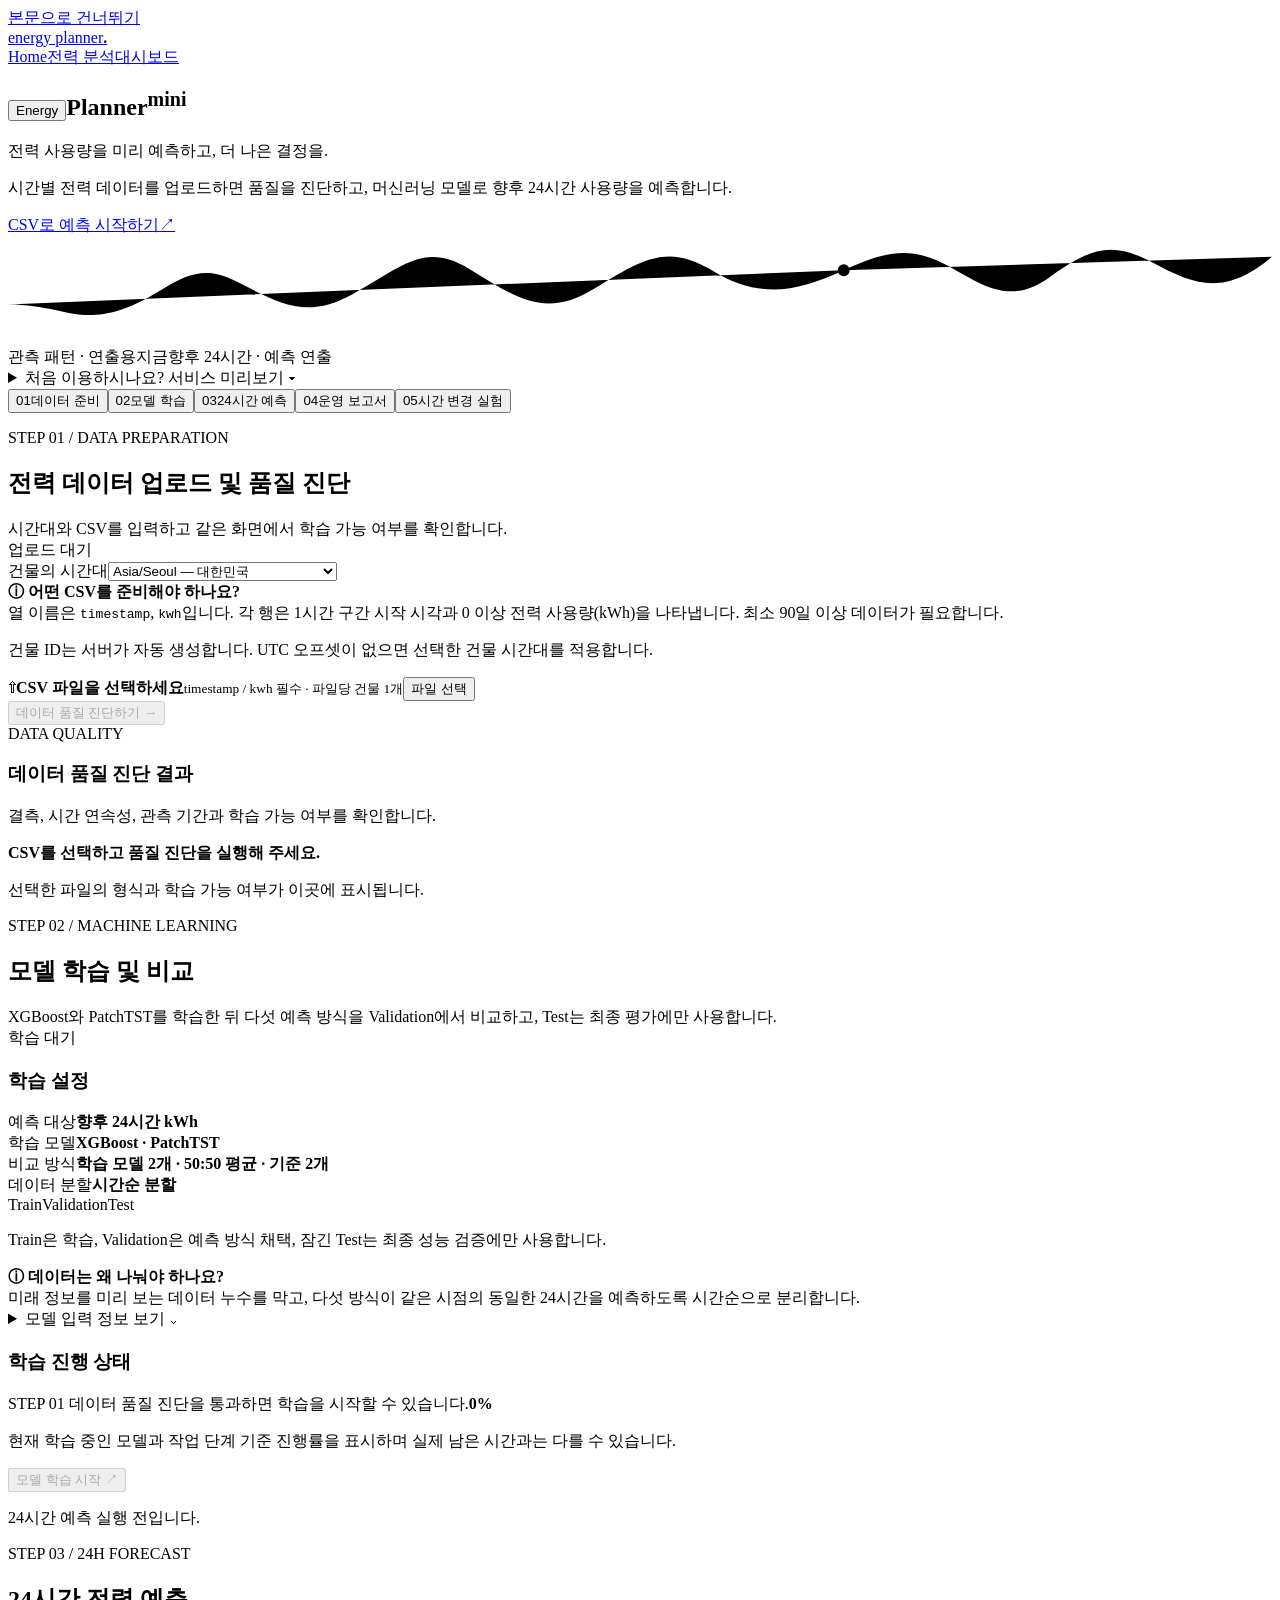
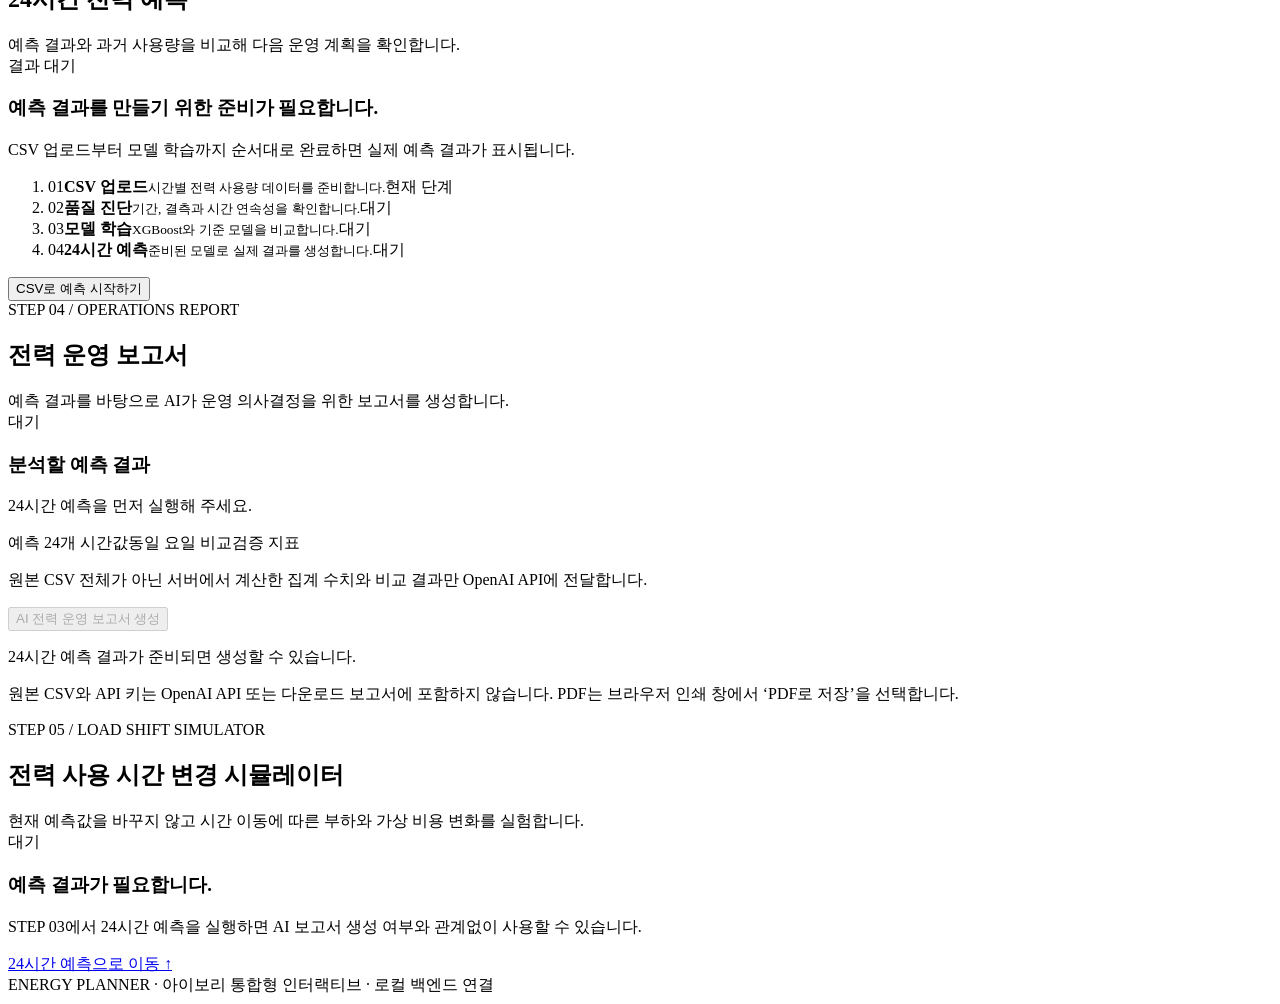
==== commit d036b4d0: "fix: restore service preview label" ====
--- a/frontend/index.html
+++ b/frontend/index.html
@@ -22,7 +22,7 @@
 
   <div class="container service-preview-wrap">
     <details id="service-preview" class="service-preview">
-      <summary>처음 이용하시나요? <span aria-hidden="true">▾</span></summary>
+      <summary>처음 이용하시나요? 서비스 미리보기 <span aria-hidden="true">▾</span></summary>
       <div class="service-preview-layout">
         <div class="service-preview-intro">
           <p class="service-preview-eyebrow">ENERGY PLANNER MINI</p>
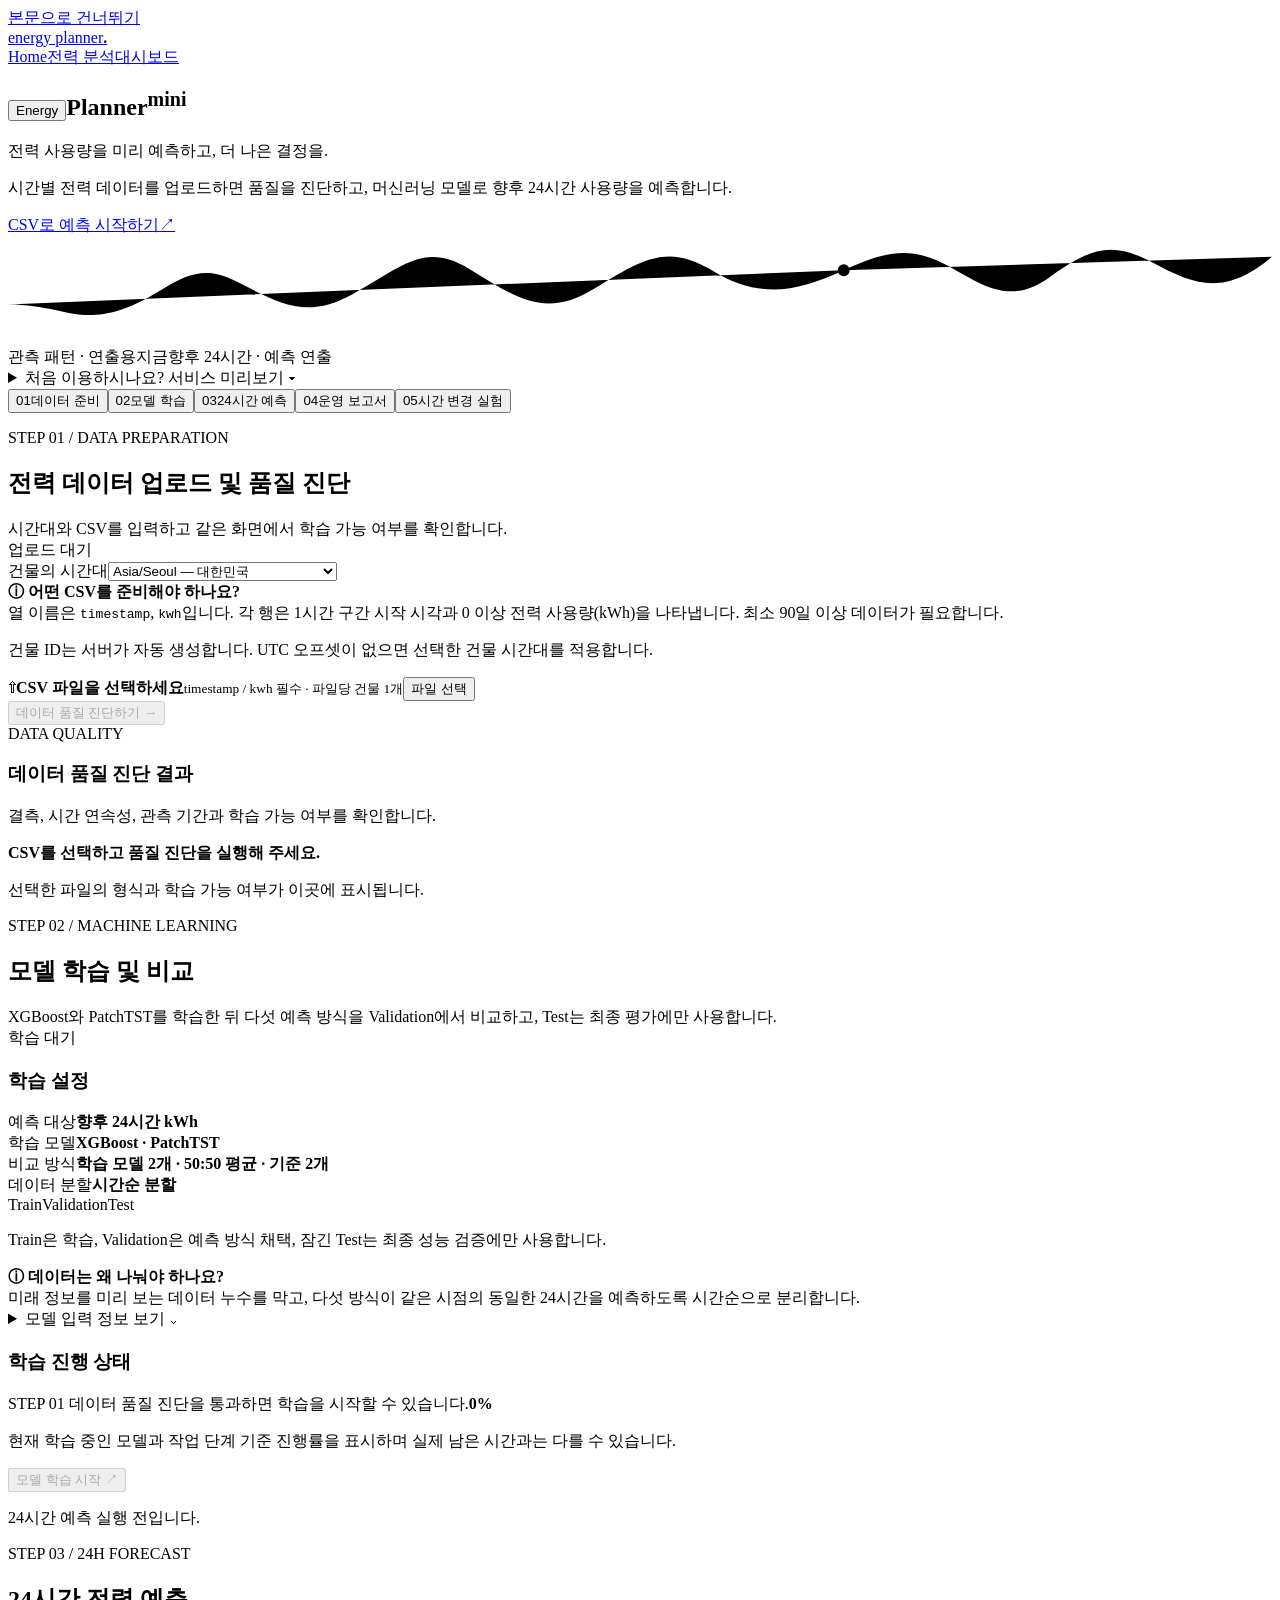
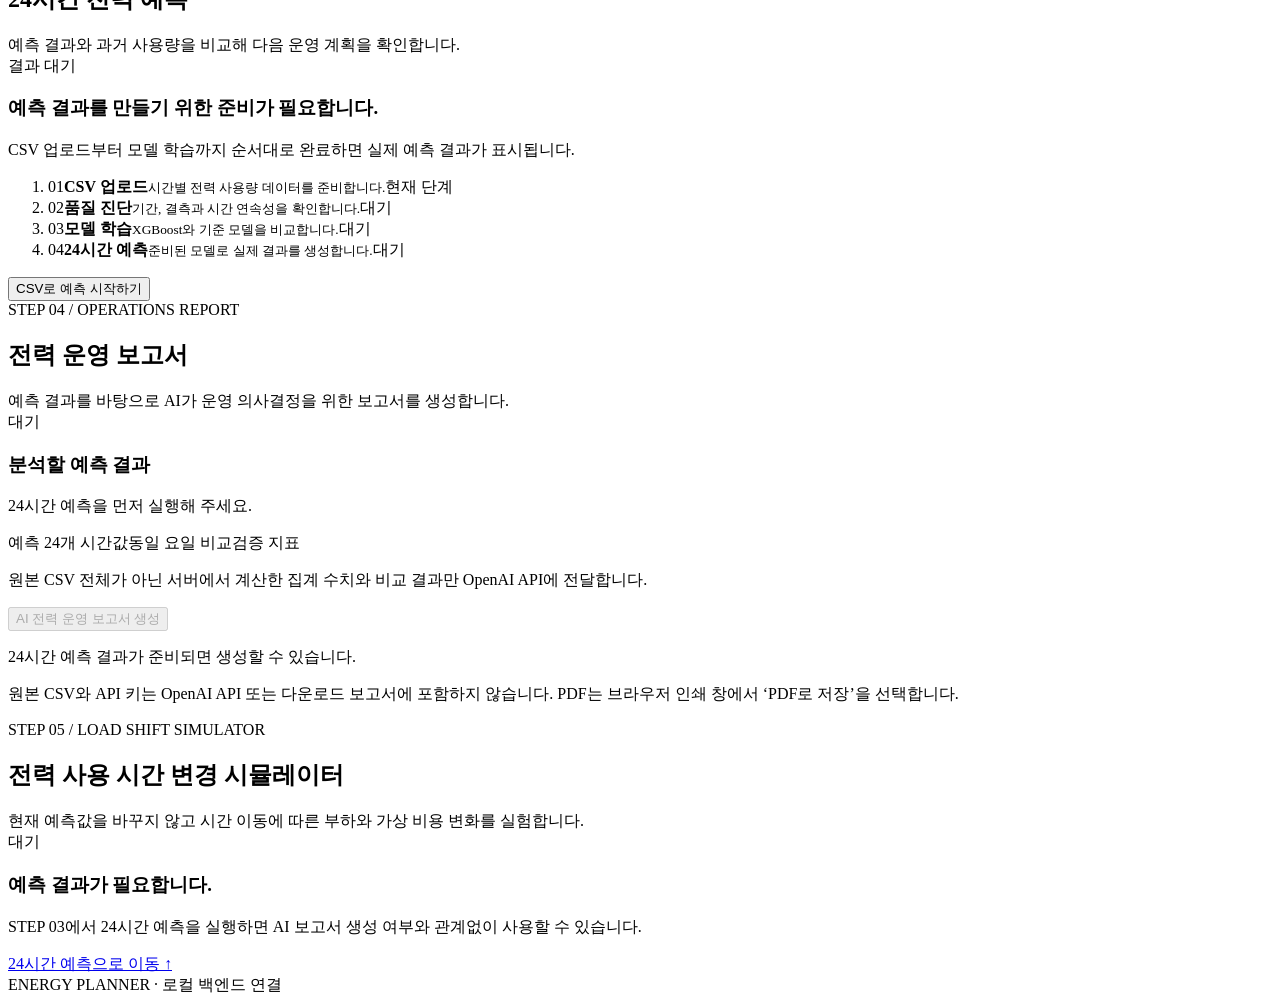
==== commit c66207ba: "fix: simplify frontend footer text" ====
--- a/frontend/index.html
+++ b/frontend/index.html
@@ -146,7 +146,7 @@
       <div class="section-body"><div id="simulator-gate" class="panel simulator-gate"><h3 class="section-text">예측 결과가 필요합니다.</h3><p>STEP 03에서 24시간 예측을 실행하면 AI 보고서 생성 여부와 관계없이 사용할 수 있습니다.</p><a class="btn" href="#dashboard" data-scroll-target="dashboard">24시간 예측으로 이동 ↑</a></div><div id="simulator-workspace" class="panel simulator-workspace" hidden><div class="report-section-heading"><div><h3 class="section-text">가상 시나리오 설정</h3><p>실제 계약 요금제가 연결되지 않아 입력 단가를 이용한 실험 결과입니다.</p></div><span class="status warning">가상 단가</span></div><div id="simulator-error" class="inline-error" role="alert" hidden></div><div class="simulator-grid"><label for="simulator-kwh">이동할 사용량 (kWh)<input id="simulator-kwh" name="simulator_kwh" type="number" min="0" step="0.1" inputmode="decimal" autocomplete="off" value="0" aria-describedby="simulator-kwh-help simulator-error"><small id="simulator-kwh-help">기존 시간의 예측 사용량 이내</small></label><label for="simulator-from">기존 시간대<select id="simulator-from" name="simulator_from" autocomplete="off"></select></label><label for="simulator-to">변경 시간대<select id="simulator-to" name="simulator_to" autocomplete="off"></select></label><label for="simulator-from-rate">기존 시간 단가 (원/kWh)<input id="simulator-from-rate" name="simulator_from_rate" type="number" min="0" step="0.1" inputmode="decimal" autocomplete="off" placeholder="예: 120"></label><label for="simulator-to-rate">변경 시간 단가 (원/kWh)<input id="simulator-to-rate" name="simulator_to_rate" type="number" min="0" step="0.1" inputmode="decimal" autocomplete="off" placeholder="예: 80"></label></div><div class="simulator-results" aria-live="polite"><div><span>변경 전 예상 비용</span><strong id="simulator-before">단가 입력 필요</strong></div><div><span>변경 후 예상 비용</span><strong id="simulator-after">단가 입력 필요</strong></div><div class="simulator-saving"><span>예상 비용 변화</span><strong id="simulator-saving">—</strong></div><div><span>변경 전 예상 피크</span><strong id="simulator-peak-before">—</strong></div><div><span>변경 후 예상 피크</span><strong id="simulator-peak-after">—</strong></div><p id="simulator-load-effect">이동할 사용량과 단가를 입력하면 시간대별 부하 변화를 계산합니다.</p></div><div class="simulator-chart-panel"><div class="panel-heading"><div><h3 class="section-text">변경 전후 시간별 사용량</h3><p class="sub">선택한 기존·변경 시간에는 감소·증가 지점을 함께 표시합니다.</p></div></div><svg id="simulator-chart" class="chart simulator-chart" viewBox="0 0 960 340" role="img" aria-label="시간 변경 전후 예상 사용량 비교 그래프"></svg><div class="chart-legend"><span><i class="actual"></i>변경 전</span><span><i class="forecast"></i>변경 후</span><span><i class="decrease"></i>사용량 감소</span><span><i class="increase"></i>사용량 증가</span></div></div><p class="muted simulator-caveat">시간당 kWh 피크는 청구용 최대수요전력(kW)과 동일하지 않으며, 이 시뮬레이션은 원본 예측 데이터를 변경하지 않습니다.</p></div></div>
     </section>
   </main>
-  <footer class="disclaimer">ENERGY PLANNER · 아이보리 통합형 인터랙티브 · 로컬 백엔드 연결</footer>
+  <footer class="disclaimer">ENERGY PLANNER · 로컬 백엔드 연결</footer>
   <!-- Cloudflare Pages automatic deployment test marker. -->
   <script src="/config.js"></script>
   <script src="/app.js" defer></script>
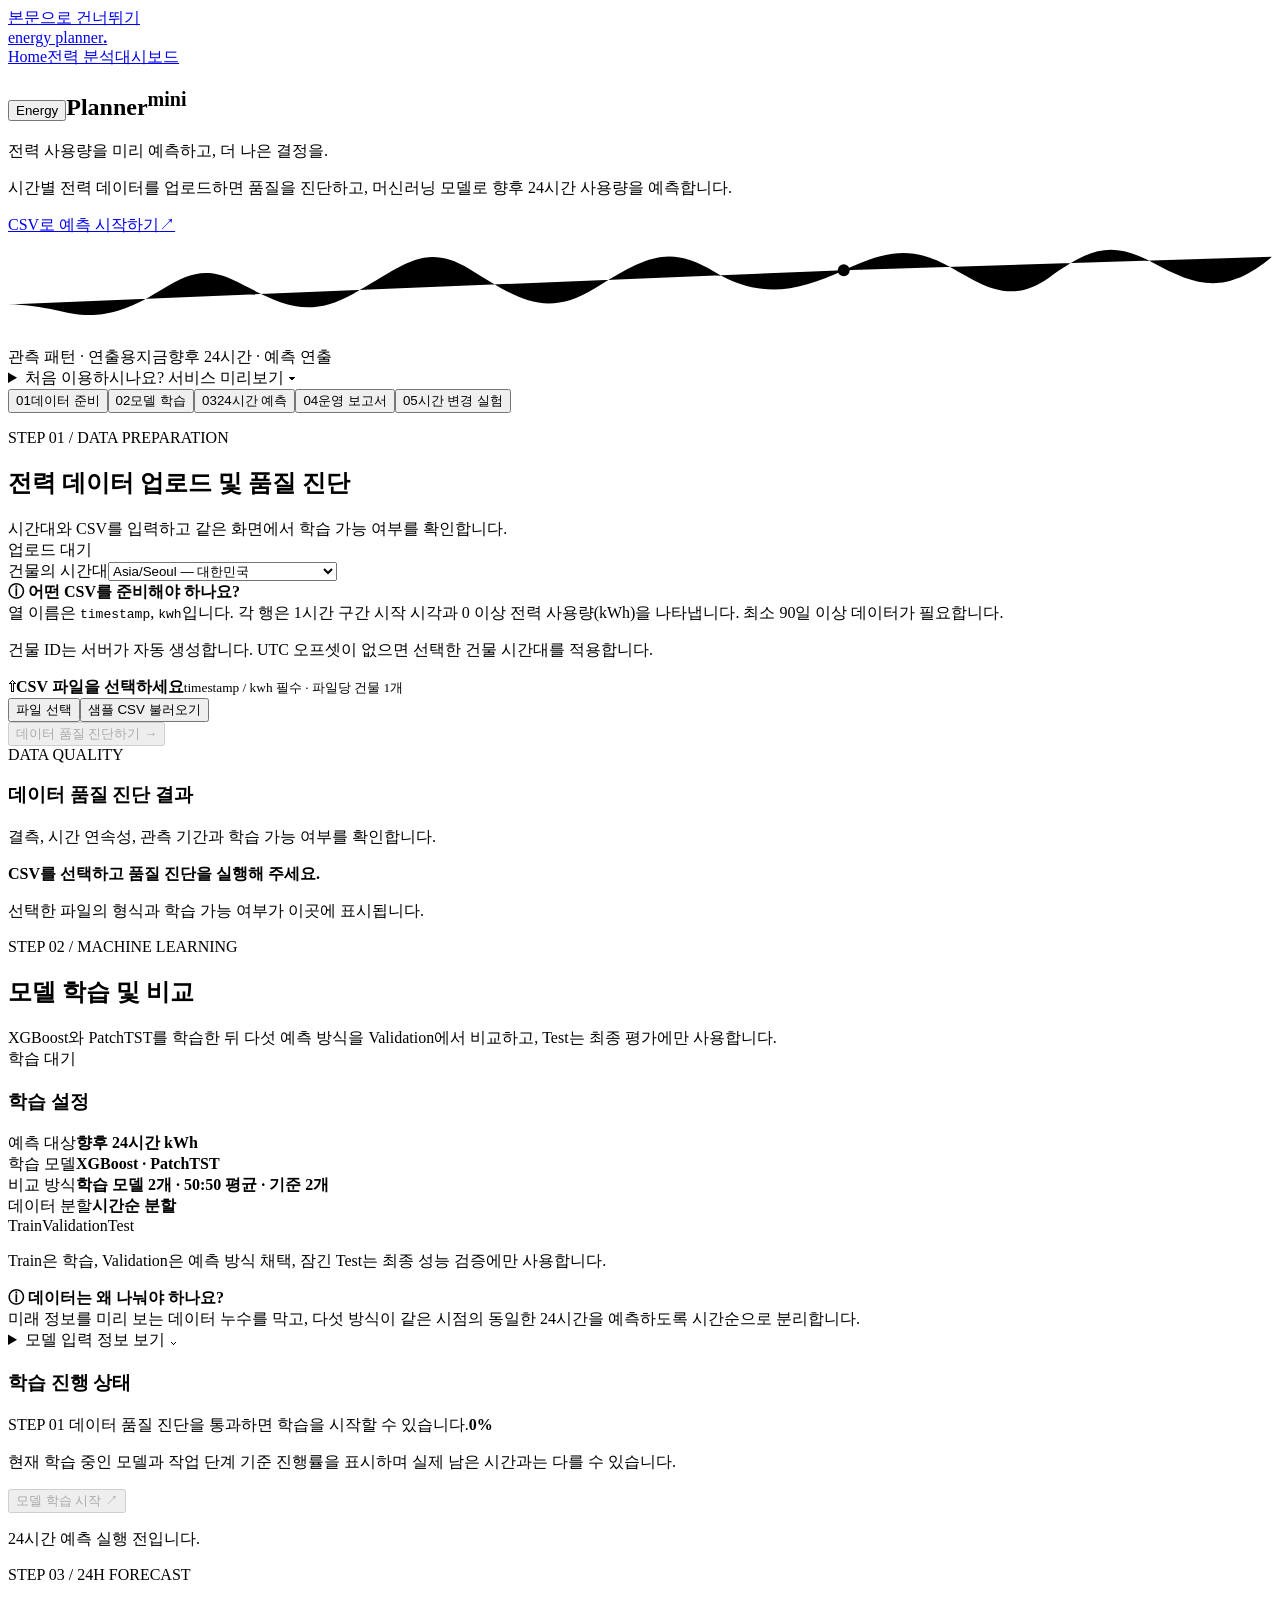
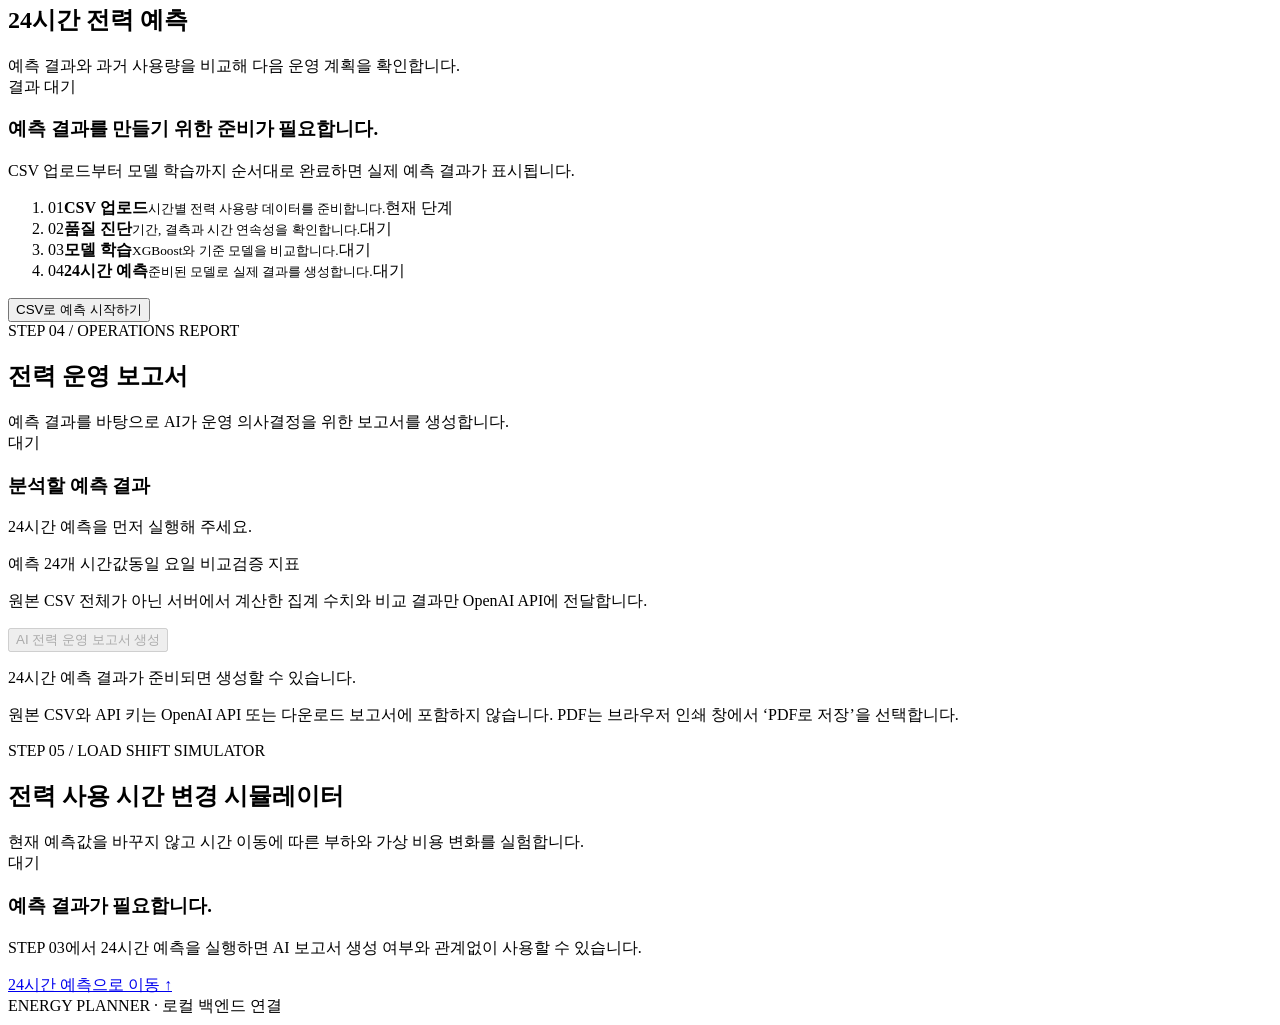
==== commit b0bcfbb7: "feat: add portfolio sample CSV workflow" ====
--- a/frontend/index.html
+++ b/frontend/index.html
@@ -80,7 +80,9 @@
       <div class="section-body"><div class="grid2 upload-input-grid"><div class="panel timezone-panel">
         <label class="field" for="timezone">건물의 시간대</label><select id="timezone" name="building_timezone" class="select" aria-describedby="timezone-help" required><option value="Asia/Seoul">Asia/Seoul — 대한민국</option><option value="Asia/Tokyo">Asia/Tokyo — 일본</option><option value="America/New_York">America/New_York — 미국 동부</option><option value="America/Chicago">America/Chicago — 미국 중부</option><option value="America/Los_Angeles">America/Los_Angeles — 미국 서부</option><option value="Europe/London">Europe/London — 영국</option><option value="Europe/Paris">Europe/Paris — 프랑스</option><option value="Australia/Sydney">Australia/Sydney — 호주</option><option value="UTC">UTC — 협정 세계시</option></select><div class="spacer"></div><div class="hint" id="timezone-help"><strong>ⓘ 어떤 CSV를 준비해야 하나요?</strong><div>열 이름은 <code>timestamp</code>, <code>kwh</code>입니다. 각 행은 1시간 구간 시작 시각과 0 이상 전력 사용량(kWh)을 나타냅니다. 최소 90일 이상 데이터가 필요합니다.</div></div><p class="muted">건물 ID는 서버가 자동 생성합니다. UTC 오프셋이 없으면 선택한 건물 시간대를 적용합니다.</p>
       </div><div class="panel upload-panel">
-        <div id="drop-zone" class="drop" tabindex="0" role="button" aria-label="CSV 파일 선택"><input id="csv-file" name="csv_file" type="file" accept=".csv,text/csv" autocomplete="off" hidden><span class="upload-arrow" aria-hidden="true">⇧</span><strong>CSV 파일을 선택하세요</strong><small>timestamp / kwh 필수 · 파일당 건물 1개</small><button id="choose-file" class="btn" type="button">파일 선택</button></div>
+        <div id="drop-zone" class="drop" tabindex="0" role="button" aria-label="CSV 파일 선택"><input id="csv-file" name="csv_file" type="file" accept=".csv,text/csv" autocomplete="off" hidden><span class="upload-arrow" aria-hidden="true">⇧</span><strong>CSV 파일을 선택하세요</strong><small>timestamp / kwh 필수 · 파일당 건물 1개</small></div>
+        <div class="upload-choice-actions"><button id="choose-file" class="btn" type="button">파일 선택</button><button id="sample-file" class="btn quiet" type="button" aria-expanded="false" aria-controls="sample-picker">샘플 CSV 불러오기</button></div>
+        <div id="sample-picker" class="sample-picker" hidden aria-live="polite"><div class="sample-picker-heading"><div><strong>체험할 샘플을 선택하세요</strong><p>선택 후 품질 진단을 직접 실행합니다. 학습은 자동으로 시작되지 않습니다.</p></div><button id="close-sample-picker" class="btn quiet" type="button">닫기</button></div><div class="sample-options"><button class="sample-option" type="button" data-sample-id="synthetic"><span class="sample-option-title">합성 전력 데이터 <em>첫 체험 추천</em></span><span>2026년 4월부터 10월까지의 연속된 시간별 데이터</span><small>5,136시간 · 결측 없음 · Asia/Seoul</small></button><button class="sample-option" type="button" data-sample-id="samdasoo"><span class="sample-option-title">제주삼다수공장 전력 데이터 <em>공개 데이터</em></span><span>2025년 제주삼다수 공장의 시간별 전력 사용량</span><small>8,760시간 · 결측 없음 · Asia/Seoul</small></button></div><p id="sample-load-status" class="sample-load-status" role="status"></p></div>
         <div id="file-info" class="file-row" hidden aria-live="polite"><div class="file-copy"><span>선택한 파일</span><strong id="selected-file-name"></strong><small id="selected-file-meta"></small><p id="selected-file-state">브라우저에서 선택됨 · 아직 품질 진단 전</p></div><div class="file-actions"><button id="change-file" class="btn" type="button">파일 변경</button><button id="clear-file" class="btn quiet" type="button">삭제</button></div></div>
         <div class="actions panel-actions"><button id="analyze" class="btn primary" type="button" disabled>데이터 품질 진단하기 →</button></div>
       </div></div><div class="quality-inline" aria-live="polite"><div class="quality-inline-heading"><div><span class="quality-kicker">DATA QUALITY</span><h3 id="quality-result-title" tabindex="-1">데이터 품질 진단 결과</h3><p>결측, 시간 연속성, 관측 기간과 학습 가능 여부를 확인합니다.</p></div></div><label id="warning-approval" class="approval" for="warning-approved" hidden><input id="warning-approved" name="warning_approved" type="checkbox"> 데이터 기간이 90~179일로 짧아 예측 성능이 불안정할 수 있음을 이해하고 실험적 학습에 동의합니다.</label>
